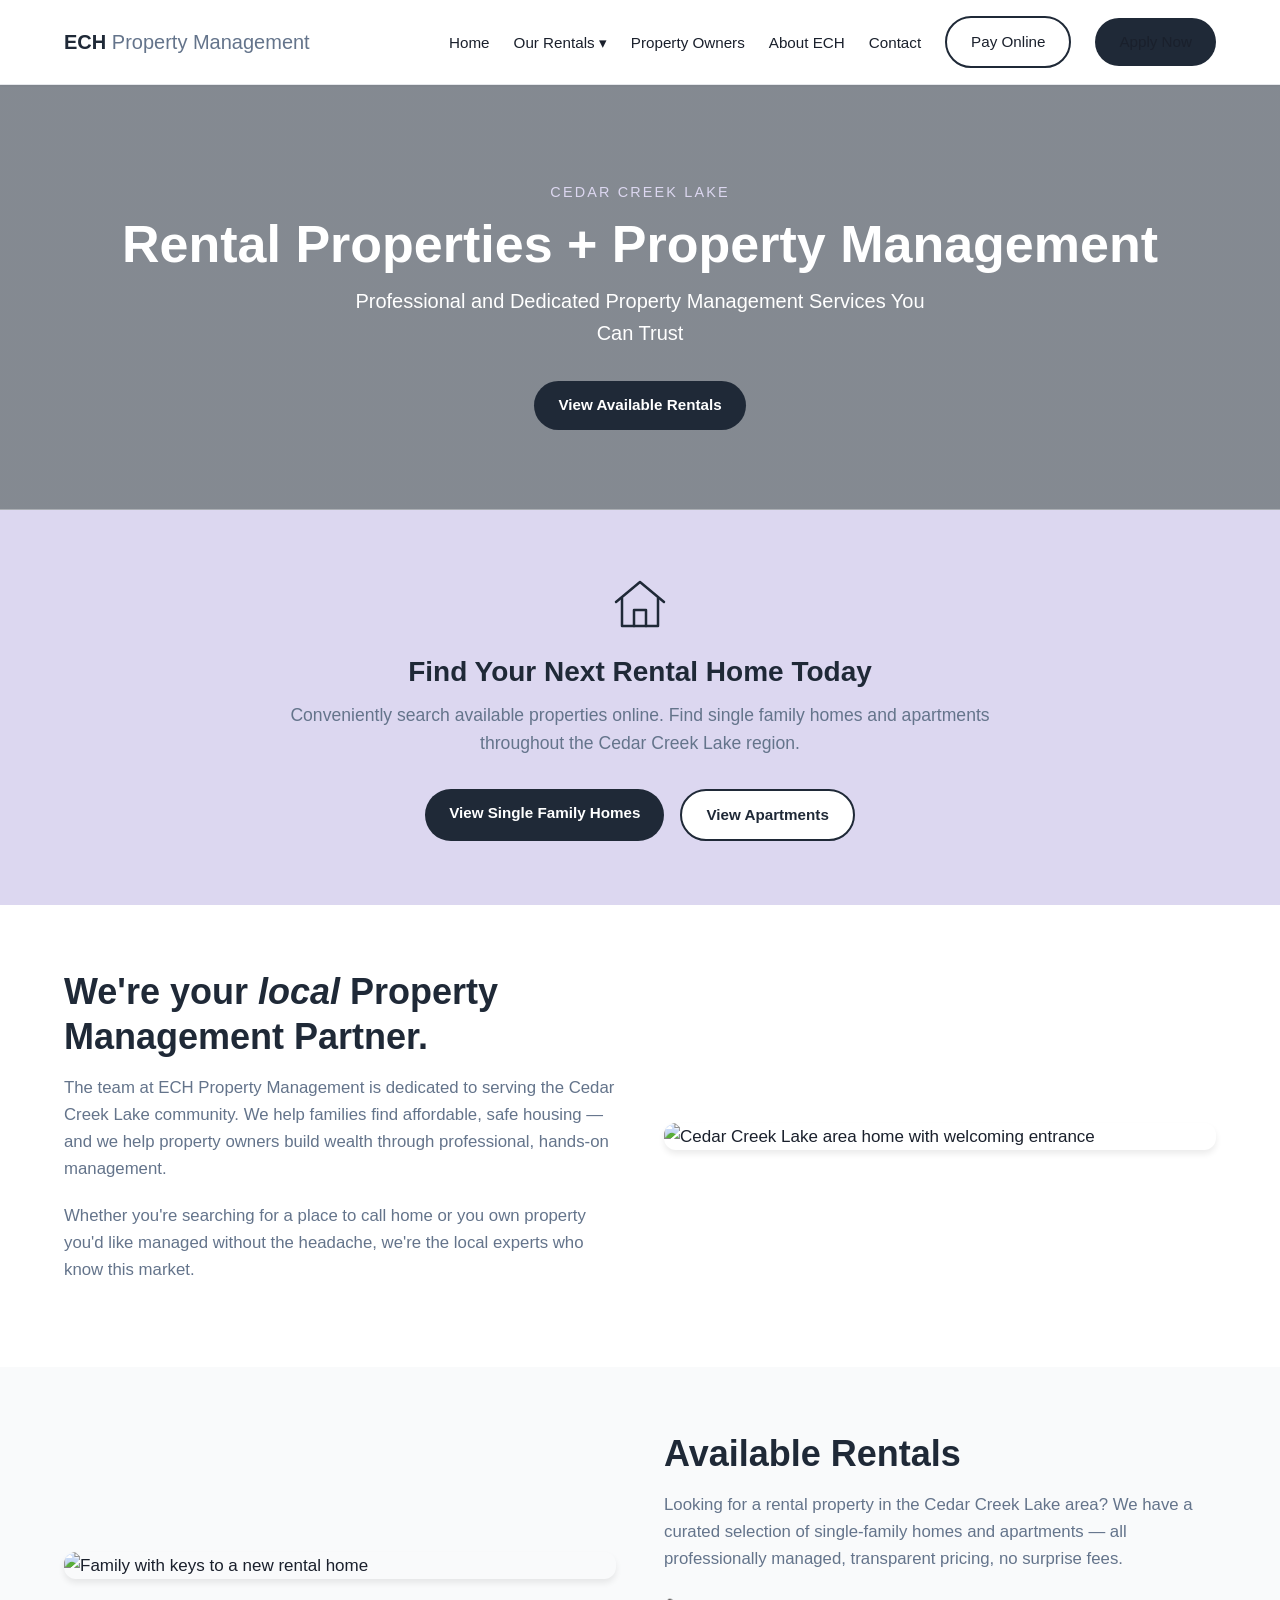
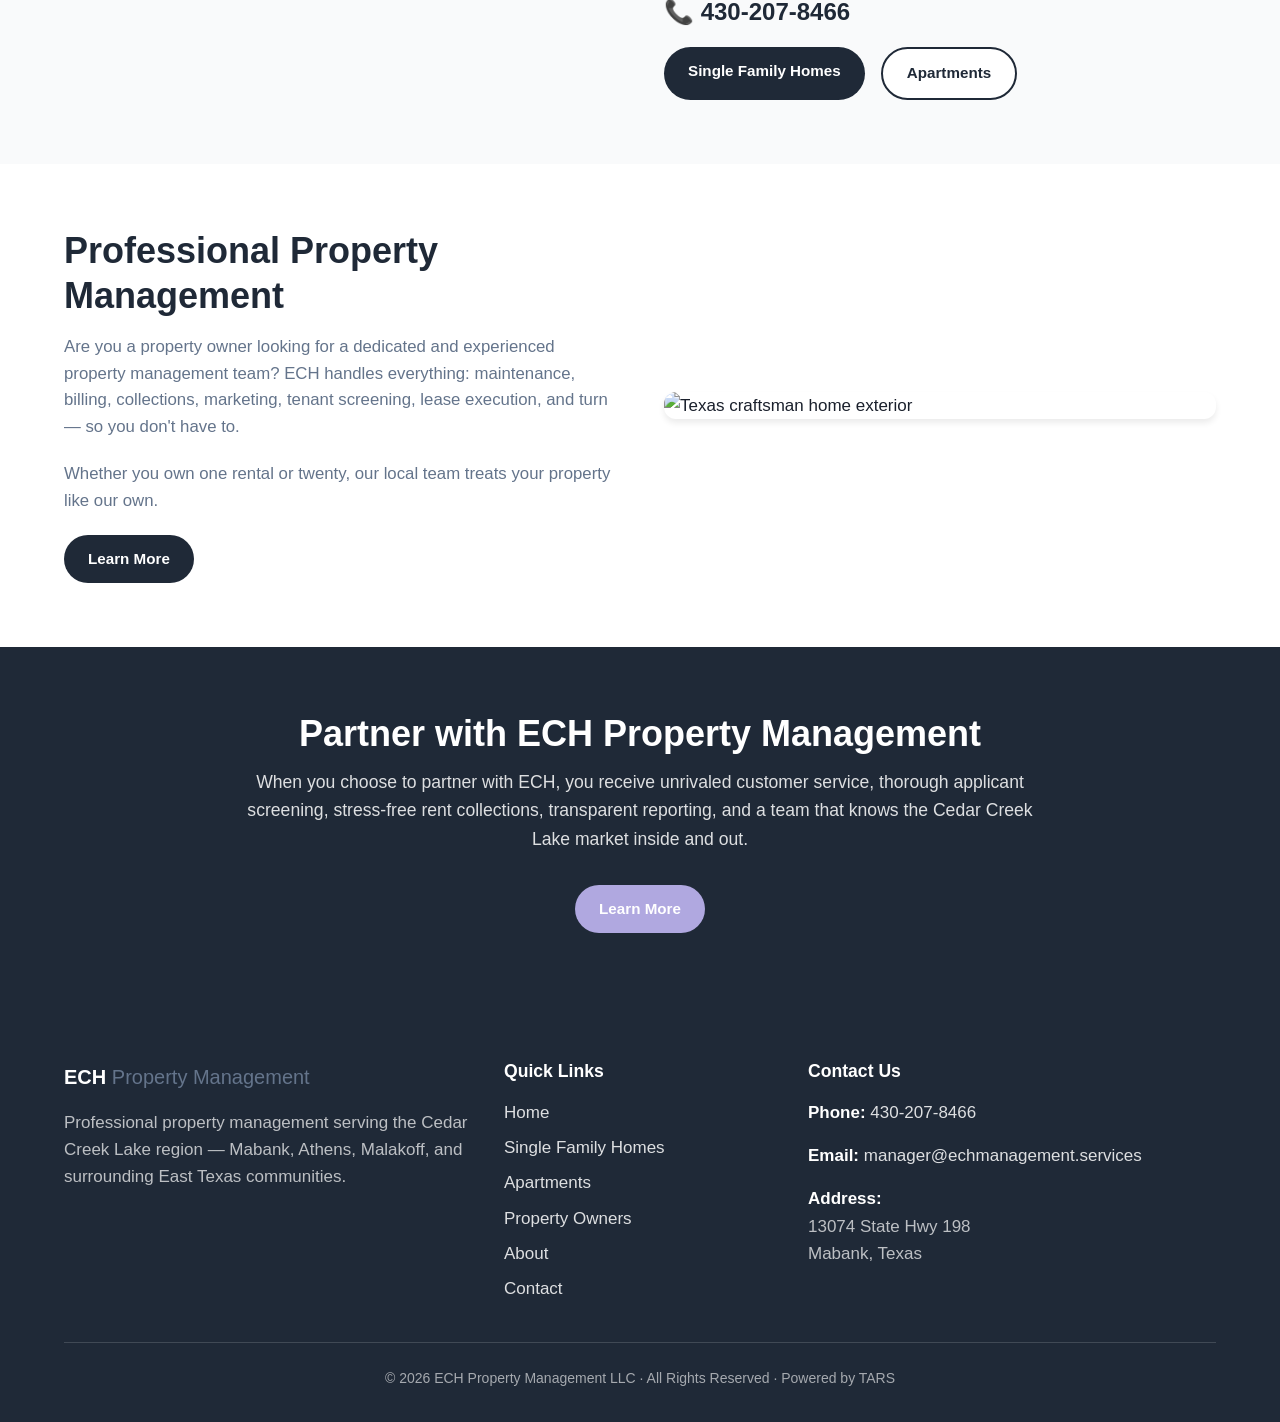
==== index.html @ 06a82904 "Add main pages: home, listings, owners, about, contact" ====
<!DOCTYPE html>
<html lang="en">
<head>
<meta charset="UTF-8">
<meta name="viewport" content="width=device-width, initial-scale=1.0">
<title>ECH Property Management — Cedar Creek Lake Rentals</title>
<meta name="description" content="Professional and dedicated property management services in the Cedar Creek Lake area. Single family homes and apartments for rent.">
<meta name="keywords" content="Cedar Creek Lake rentals, ECH Property Management, property management Texas, Mabank rentals, Athens TX rentals, Malakoff rentals">
<meta property="og:title" content="ECH Property Management — Cedar Creek Lake Rentals">
<meta property="og:description" content="Professional property management in the Cedar Creek Lake community. Find your next rental home today.">
<meta property="og:type" content="website">
<meta property="og:url" content="https://echmanagement.services/">
<link rel="canonical" href="https://echmanagement.services/">
<link rel="stylesheet" href="styles.css">
</head>
<body>
<nav class="nav"><div class="container nav-inner">
<a href="/" class="logo"><strong>ECH</strong> <span class="light">Property Management</span></a>
<ul class="nav-links">
<li><a href="/">Home</a></li>
<li class="dropdown"><a href="#">Our Rentals ▾</a><div class="submenu"><a href="/single-family-home-rental-cedar-creek-lake.html">Single Family Homes</a><a href="/apartment-rental-cedar-creek-lake.html">Apartments</a></div></li>
<li><a href="/property-management.html">Property Owners</a></li>
<li><a href="/about-ech-property-management.html">About ECH</a></li>
<li><a href="/contact.html">Contact</a></li>
<li><a href="https://app.rentredi.com/pay" class="btn btn-secondary">Pay Online</a></li>
<li><a href="https://app.rentredi.com/apply" class="btn">Apply Now</a></li>
</ul>
</div></nav>

<section class="hero"><div class="container">
<p class="pre-title">Cedar Creek Lake</p>
<h1>Rental Properties + Property Management</h1>
<p class="post-title">Professional and Dedicated Property Management Services You Can Trust</p>
<a href="/single-family-home-rental-cedar-creek-lake.html" class="btn">View Available Rentals</a>
</div></section>

<section class="find-rental"><div class="container">
<svg class="icon" viewBox="0 0 64 64" fill="none" stroke="#1F2937" stroke-width="2.5" stroke-linecap="round" stroke-linejoin="round"><path d="M8 28L32 8l24 20"/><path d="M14 24v28h36V24"/><path d="M26 52V36h12v16"/></svg>
<h2>Find Your Next Rental Home Today</h2>
<p>Conveniently search available properties online. Find single family homes and apartments throughout the Cedar Creek Lake region.</p>
<div class="btn-row"><a href="/single-family-home-rental-cedar-creek-lake.html" class="btn">View Single Family Homes</a><a href="/apartment-rental-cedar-creek-lake.html" class="btn btn-secondary">View Apartments</a></div>
</div></section>

<section><div class="container two-col">
<div class="text"><h2>We're your <em>local</em> Property Management Partner.</h2>
<p>The team at ECH Property Management is dedicated to serving the Cedar Creek Lake community. We help families find affordable, safe housing — and we help property owners build wealth through professional, hands-on management.</p>
<p>Whether you're searching for a place to call home or you own property you'd like managed without the headache, we're the local experts who know this market.</p></div>
<img src="https://images.unsplash.com/photo-1560518883-ce09059eeffa?auto=format&fit=crop&w=900&q=80" alt="Cedar Creek Lake area home with welcoming entrance">
</div></section>

<section class="available-rentals"><div class="container two-col">
<img src="https://images.unsplash.com/photo-1556909114-f6e7ad7d3136?auto=format&fit=crop&w=900&q=80" alt="Family with keys to a new rental home">
<div class="text"><h2>Available Rentals</h2>
<p>Looking for a rental property in the Cedar Creek Lake area? We have a curated selection of single-family homes and apartments — all professionally managed, transparent pricing, no surprise fees.</p>
<a href="tel:430-207-8466" class="phone">📞 430-207-8466</a>
<div style="display:flex; gap:1rem; flex-wrap:wrap;"><a href="/single-family-home-rental-cedar-creek-lake.html" class="btn">Single Family Homes</a><a href="/apartment-rental-cedar-creek-lake.html" class="btn btn-secondary">Apartments</a></div>
</div></div></section>

<section><div class="container two-col">
<div class="text"><h2>Professional Property Management</h2>
<p>Are you a property owner looking for a dedicated and experienced property management team? ECH handles everything: maintenance, billing, collections, marketing, tenant screening, lease execution, and turn — so you don't have to.</p>
<p>Whether you own one rental or twenty, our local team treats your property like our own.</p>
<a href="/property-management.html" class="btn">Learn More</a></div>
<img src="https://images.unsplash.com/photo-1564013799919-ab600027ffc6?auto=format&fit=crop&w=900&q=80" alt="Texas craftsman home exterior">
</div></section>

<section class="cta-banner"><div class="container">
<h2>Partner with ECH Property Management</h2>
<p>When you choose to partner with ECH, you receive unrivaled customer service, thorough applicant screening, stress-free rent collections, transparent reporting, and a team that knows the Cedar Creek Lake market inside and out.</p>
<a href="/property-management.html" class="btn btn-lavender">Learn More</a>
</div></section>

<footer><div class="container">
<div class="footer-grid">
<div><a href="/" class="logo"><strong>ECH</strong> <span class="light">Property Management</span></a><p>Professional property management serving the Cedar Creek Lake region — Mabank, Athens, Malakoff, and surrounding East Texas communities.</p></div>
<div><h4>Quick Links</h4><ul><li><a href="/">Home</a></li><li><a href="/single-family-home-rental-cedar-creek-lake.html">Single Family Homes</a></li><li><a href="/apartment-rental-cedar-creek-lake.html">Apartments</a></li><li><a href="/property-management.html">Property Owners</a></li><li><a href="/about-ech-property-management.html">About</a></li><li><a href="/contact.html">Contact</a></li></ul></div>
<div class="footer-contact"><h4>Contact Us</h4><p><strong>Phone:</strong> <a href="tel:430-207-8466">430-207-8466</a></p><p><strong>Email:</strong> <a href="mailto:manager@echmanagement.services">manager@echmanagement.services</a></p><p><strong>Address:</strong><br>13074 State Hwy 198<br>Mabank, Texas</p></div>
</div>
<div class="copyright">© 2026 ECH Property Management LLC · All Rights Reserved · Powered by TARS</div>
</div></footer>
</body></html>
---- styles.css ----
/* ECH Property Management — global stylesheet
   Built 2026-05-09 per ECH-WEBSITE-REBUILD-BRIEF.md
   Colors: lavender #B0A8E0, dark navy #1F2937, white #FFFFFF
*/

*, *::before, *::after { box-sizing: border-box; margin: 0; padding: 0; }

:root {
  --lavender: #B0A8E0;
  --lavender-light: #DCD7F0;
  --navy: #1F2937;
  --navy-light: #374151;
  --white: #FFFFFF;
  --text-dark: #1A202C;
  --text-muted: #64748B;
  --bg-soft: #F9FAFB;
  --shadow-sm: 0 1px 2px rgba(0,0,0,0.05);
  --shadow-md: 0 4px 6px rgba(0,0,0,0.08);
  --shadow-lg: 0 10px 25px rgba(0,0,0,0.10);
  --radius-sm: 6px;
  --radius-md: 12px;
  --radius-pill: 999px;
  --max-w: 1200px;
}

html { scroll-behavior: smooth; }
body {
  font-family: -apple-system, BlinkMacSystemFont, "Segoe UI", Roboto, "Helvetica Neue", Arial, sans-serif;
  font-size: 17px; line-height: 1.6; color: var(--text-dark); background: var(--white);
  -webkit-font-smoothing: antialiased; -moz-osx-font-smoothing: grayscale;
}
img { max-width: 100%; height: auto; display: block; }
a { color: var(--navy); text-decoration: none; transition: color 0.2s; }
a:hover { color: var(--lavender); }
h1, h2, h3, h4 { font-weight: 700; line-height: 1.25; color: var(--navy); }
h1 { font-size: clamp(2rem, 5vw, 3.25rem); margin-bottom: 1rem; }
h2 { font-size: clamp(1.5rem, 3vw, 2.25rem); margin-bottom: 0.75rem; }
h3 { font-size: 1.35rem; margin-bottom: 0.5rem; }
p { margin-bottom: 1rem; color: var(--text-muted); }

.container { max-width: var(--max-w); margin: 0 auto; padding: 0 1.5rem; }
section { padding: 4rem 0; }

.nav { background: var(--white); border-bottom: 1px solid #E5E7EB; padding: 1rem 0; position: sticky; top: 0; z-index: 100; box-shadow: var(--shadow-sm); }
.nav-inner { display: flex; align-items: center; justify-content: space-between; gap: 2rem; flex-wrap: wrap; }
.logo { font-weight: 700; font-size: 1.25rem; color: var(--navy); }
.logo strong { font-weight: 800; }
.logo .light { font-weight: 400; color: var(--text-muted); }
.nav-links { display: flex; align-items: center; gap: 1.5rem; list-style: none; flex-wrap: wrap; }
.nav-links a { color: var(--text-dark); font-weight: 500; font-size: 0.95rem; }
.nav-links a:hover { color: var(--lavender); }
.nav-links .dropdown { position: relative; cursor: pointer; }
.nav-links .dropdown:hover .submenu { display: flex; }
.submenu { display: none; position: absolute; top: 100%; left: 0; background: var(--white); flex-direction: column; min-width: 220px; border-radius: var(--radius-md); box-shadow: var(--shadow-md); padding: 0.5rem 0; z-index: 50; }
.submenu a { padding: 0.5rem 1rem; }
.submenu a:hover { background: var(--lavender-light); }

.btn { display: inline-block; padding: 0.75rem 1.5rem; background: var(--navy); color: var(--white); border: none; border-radius: var(--radius-pill); font-weight: 600; font-size: 0.95rem; cursor: pointer; transition: background 0.2s, transform 0.1s; text-align: center; }
.btn:hover { background: var(--navy-light); color: var(--white); transform: translateY(-1px); }
.btn-secondary { background: var(--white); color: var(--navy); border: 2px solid var(--navy); }
.btn-secondary:hover { background: var(--navy); color: var(--white); }
.btn-lavender { background: var(--lavender); }
.btn-lavender:hover { background: #9990C8; color: var(--white); }

.hero { background-image: linear-gradient(rgba(31,41,55,0.55), rgba(31,41,55,0.55)), url('https://images.unsplash.com/photo-1568605114967-8130f3a36994?auto=format&fit=crop&w=1600&q=80'); background-size: cover; background-position: center; color: var(--white); padding: 6rem 0 5rem; text-align: center; }
.hero h1 { color: var(--white); margin-bottom: 0.5rem; }
.hero .pre-title { color: var(--lavender-light); letter-spacing: 0.15em; font-size: 0.9rem; text-transform: uppercase; margin-bottom: 0.5rem; }
.hero .post-title { font-size: 1.25rem; margin-bottom: 2rem; color: var(--white); }
.hero p { color: rgba(255,255,255,0.85); max-width: 600px; margin: 0 auto 1.5rem; }

.find-rental { background: var(--lavender-light); text-align: center; padding: 4rem 0; }
.find-rental .icon { width: 64px; height: 64px; margin: 0 auto 1rem; display: block; }
.find-rental h2 { font-size: 1.75rem; }
.find-rental p { font-size: 1.1rem; max-width: 700px; margin: 0 auto 2rem; }
.find-rental .btn-row { display: flex; gap: 1rem; justify-content: center; flex-wrap: wrap; }

.two-col { display: grid; grid-template-columns: 1fr 1fr; gap: 3rem; align-items: center; }
.two-col .text h2 { margin-bottom: 1rem; }
.two-col .text p { margin-bottom: 1.25rem; font-size: 1.05rem; }
.two-col img { border-radius: var(--radius-md); box-shadow: var(--shadow-md); }

.available-rentals { background: var(--bg-soft); }
.available-rentals .phone { font-size: 1.5rem; font-weight: 700; color: var(--navy); margin: 1rem 0; display: block; }

.cta-banner { background: var(--navy); color: var(--white); text-align: center; padding: 4rem 0; }
.cta-banner h2 { color: var(--white); }
.cta-banner p { color: rgba(255,255,255,0.85); max-width: 800px; margin: 0 auto 2rem; font-size: 1.1rem; }

.listings-grid { display: grid; grid-template-columns: repeat(auto-fill, minmax(320px, 1fr)); gap: 2rem; margin-top: 2rem; }
.listing-card { background: var(--white); border-radius: var(--radius-md); overflow: hidden; box-shadow: var(--shadow-md); transition: transform 0.2s, box-shadow 0.2s; }
.listing-card:hover { transform: translateY(-4px); box-shadow: var(--shadow-lg); }
.listing-card img { height: 220px; object-fit: cover; }
.listing-card .body { padding: 1.5rem; }
.listing-card h3 { margin-bottom: 0.5rem; }
.listing-card .meta { color: var(--text-muted); font-size: 0.95rem; margin-bottom: 0.75rem; }
.listing-card .meta span { margin-right: 1rem; }
.listing-card .price { font-size: 1.5rem; font-weight: 700; color: var(--navy); margin-bottom: 1rem; }
.listing-card .btn { width: 100%; }

.faq { background: var(--lavender-light); }
.faq h2 { text-align: center; margin-bottom: 2rem; }
.faq-item { background: var(--white); border-radius: var(--radius-md); margin-bottom: 1rem; overflow: hidden; box-shadow: var(--shadow-sm); }
.faq-item summary { padding: 1.25rem 1.5rem; font-weight: 600; color: var(--navy); cursor: pointer; list-style: none; position: relative; padding-right: 3rem; }
.faq-item summary::after { content: '+'; position: absolute; right: 1.5rem; top: 50%; transform: translateY(-50%); font-size: 1.5rem; color: var(--lavender); }
.faq-item[open] summary::after { content: '-'; }
.faq-item .content { padding: 0 1.5rem 1.5rem; color: var(--text-muted); }

footer { background: var(--navy); color: rgba(255,255,255,0.85); padding: 4rem 0 2rem; background-image: linear-gradient(rgba(31,41,55,0.92), rgba(31,41,55,0.92)), url('https://images.unsplash.com/photo-1546412414-e1885259563a?auto=format&fit=crop&w=1600&q=80'); background-size: cover; background-position: center; }
.footer-grid { display: grid; grid-template-columns: 1.5fr 1fr 1.5fr; gap: 2rem; margin-bottom: 2rem; }
footer h4 { color: var(--white); margin-bottom: 1rem; font-size: 1.1rem; }
footer .logo { color: var(--white); margin-bottom: 1rem; display: block; }
footer p { color: rgba(255,255,255,0.7); }
footer ul { list-style: none; }
footer ul li { margin-bottom: 0.5rem; }
footer a { color: rgba(255,255,255,0.85); }
footer a:hover { color: var(--lavender); }
.footer-contact strong { color: var(--white); }
.copyright { border-top: 1px solid rgba(255,255,255,0.15); padding-top: 1.5rem; text-align: center; font-size: 0.875rem; color: rgba(255,255,255,0.6); }

.page-header { background: var(--lavender-light); padding: 5rem 0 3rem; text-align: center; }
.page-header .pre-title { color: var(--navy-light); letter-spacing: 0.15em; font-size: 0.9rem; text-transform: uppercase; margin-bottom: 0.5rem; }
.page-header h1 { margin-bottom: 0.5rem; }
.page-header p { font-size: 1.15rem; max-width: 700px; margin: 0 auto; }

@media (max-width: 768px) {
  .nav-inner { flex-direction: column; gap: 1rem; }
  .nav-links { gap: 1rem; flex-wrap: wrap; justify-content: center; }
  .two-col { grid-template-columns: 1fr; }
  .footer-grid { grid-template-columns: 1fr; text-align: center; }
  section { padding: 3rem 0; }
  .hero { padding: 4rem 0 3rem; }
}
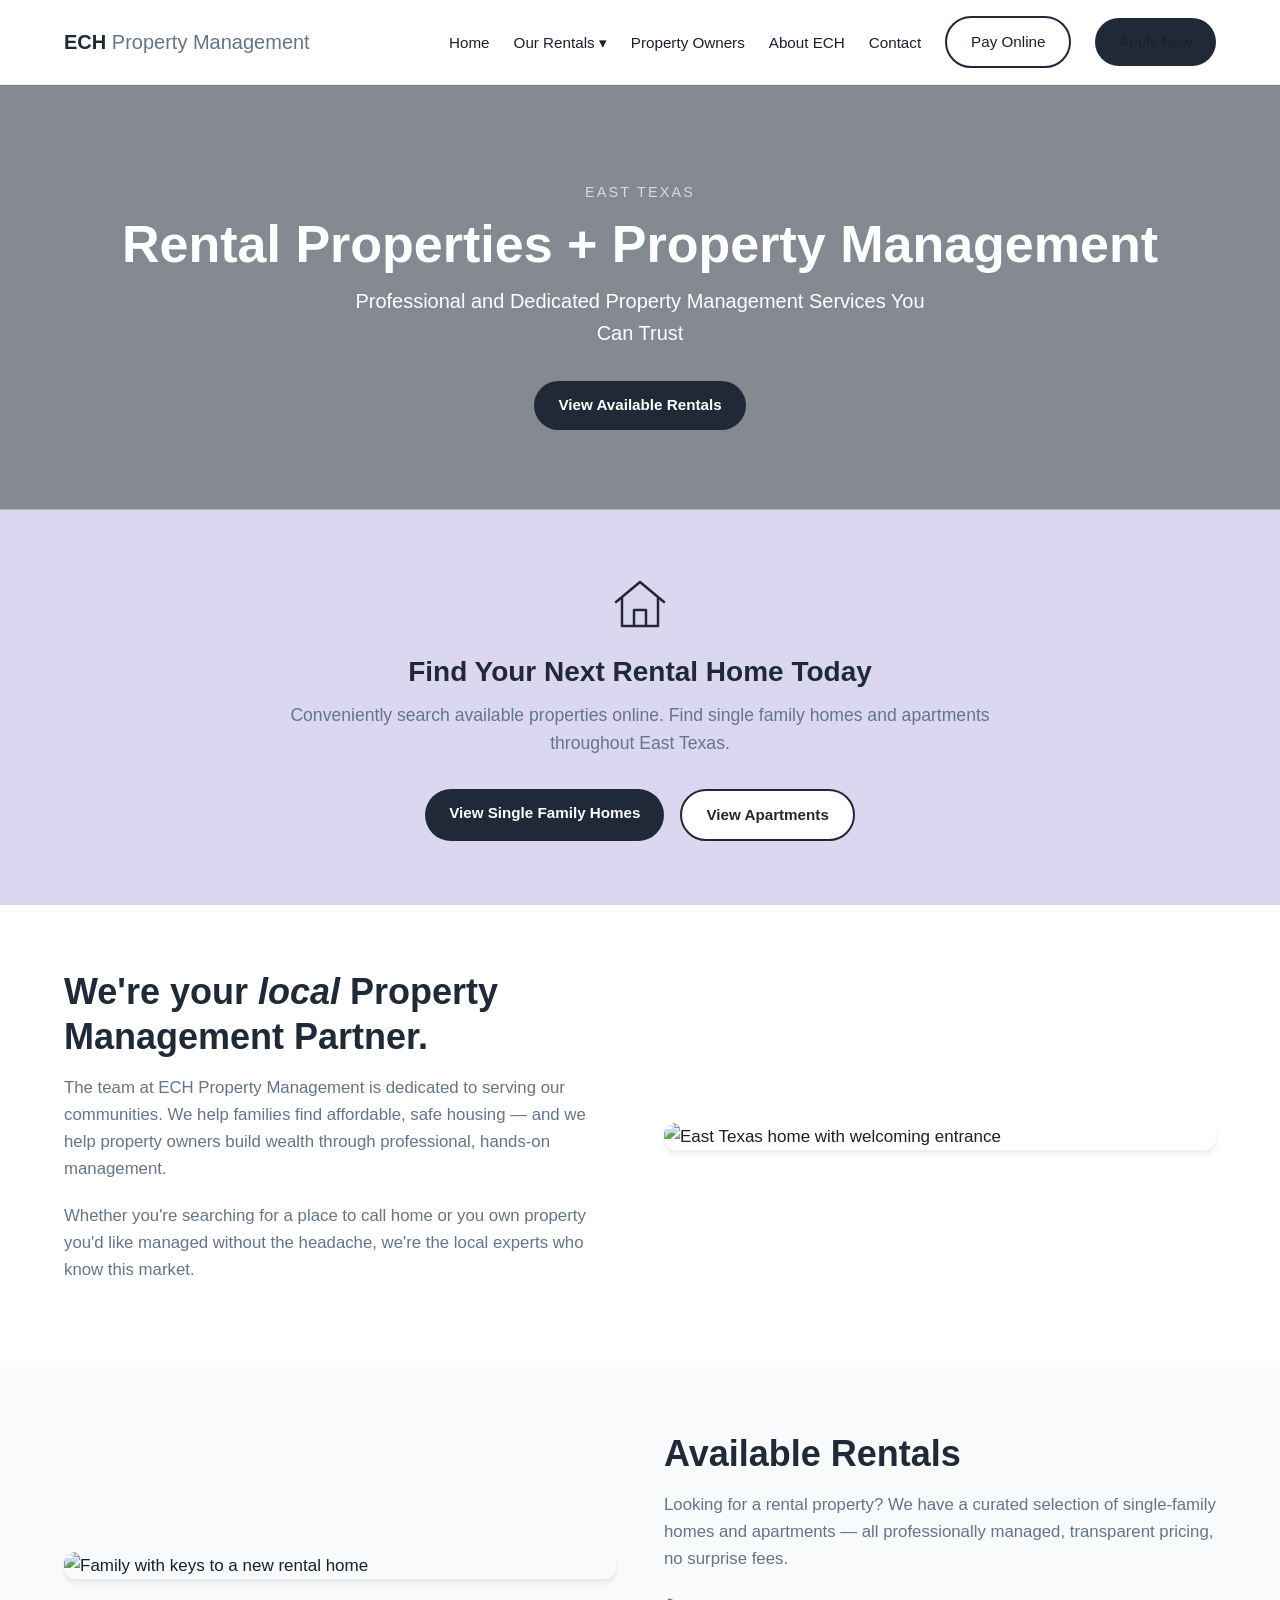
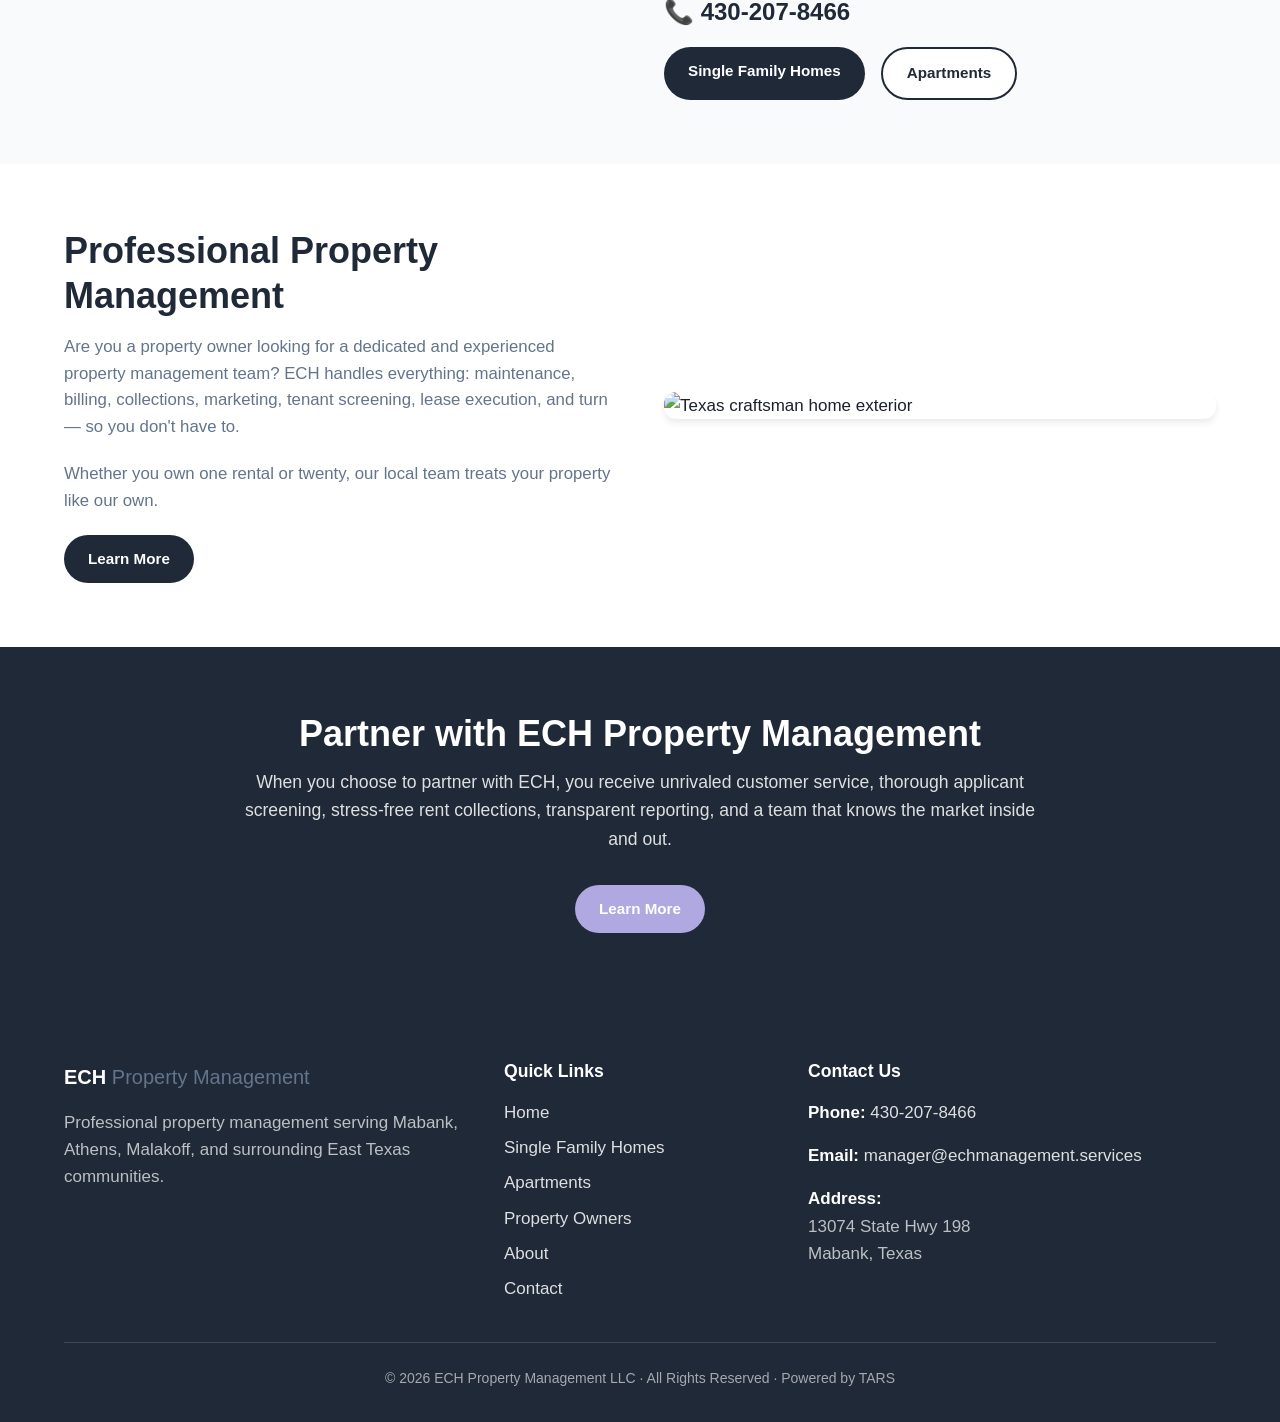
==== commit 3bd03110: "Remove Cedar Creek Lake from titles + copy — broaden geographic positioning" ====
--- a/index.html
+++ b/index.html
@@ -3,11 +3,11 @@
 <head>
 <meta charset="UTF-8">
 <meta name="viewport" content="width=device-width, initial-scale=1.0">
-<title>ECH Property Management — Cedar Creek Lake Rentals</title>
-<meta name="description" content="Professional and dedicated property management services in the Cedar Creek Lake area. Single family homes and apartments for rent.">
-<meta name="keywords" content="Cedar Creek Lake rentals, ECH Property Management, property management Texas, Mabank rentals, Athens TX rentals, Malakoff rentals">
-<meta property="og:title" content="ECH Property Management — Cedar Creek Lake Rentals">
-<meta property="og:description" content="Professional property management in the Cedar Creek Lake community. Find your next rental home today.">
+<title>ECH Property Management — Rentals &amp; Property Management</title>
+<meta name="description" content="Professional and dedicated property management services. Single family homes and apartments for rent.">
+<meta name="keywords" content="ECH Property Management, property management Texas, Mabank rentals, Athens TX rentals, Malakoff rentals, East Texas rentals">
+<meta property="og:title" content="ECH Property Management — Rentals &amp; Property Management">
+<meta property="og:description" content="Professional property management. Find your next rental home today.">
 <meta property="og:type" content="website">
 <meta property="og:url" content="https://echmanagement.services/">
 <link rel="canonical" href="https://echmanagement.services/">
@@ -28,7 +28,7 @@
 </div></nav>
 
 <section class="hero"><div class="container">
-<p class="pre-title">Cedar Creek Lake</p>
+<p class="pre-title">East Texas</p>
 <h1>Rental Properties + Property Management</h1>
 <p class="post-title">Professional and Dedicated Property Management Services You Can Trust</p>
 <a href="/single-family-home-rental-cedar-creek-lake.html" class="btn">View Available Rentals</a>
@@ -37,21 +37,21 @@
 <section class="find-rental"><div class="container">
 <svg class="icon" viewBox="0 0 64 64" fill="none" stroke="#1F2937" stroke-width="2.5" stroke-linecap="round" stroke-linejoin="round"><path d="M8 28L32 8l24 20"/><path d="M14 24v28h36V24"/><path d="M26 52V36h12v16"/></svg>
 <h2>Find Your Next Rental Home Today</h2>
-<p>Conveniently search available properties online. Find single family homes and apartments throughout the Cedar Creek Lake region.</p>
+<p>Conveniently search available properties online. Find single family homes and apartments throughout East Texas.</p>
 <div class="btn-row"><a href="/single-family-home-rental-cedar-creek-lake.html" class="btn">View Single Family Homes</a><a href="/apartment-rental-cedar-creek-lake.html" class="btn btn-secondary">View Apartments</a></div>
 </div></section>
 
 <section><div class="container two-col">
 <div class="text"><h2>We're your <em>local</em> Property Management Partner.</h2>
-<p>The team at ECH Property Management is dedicated to serving the Cedar Creek Lake community. We help families find affordable, safe housing — and we help property owners build wealth through professional, hands-on management.</p>
+<p>The team at ECH Property Management is dedicated to serving our communities. We help families find affordable, safe housing — and we help property owners build wealth through professional, hands-on management.</p>
 <p>Whether you're searching for a place to call home or you own property you'd like managed without the headache, we're the local experts who know this market.</p></div>
-<img src="https://images.unsplash.com/photo-1560518883-ce09059eeffa?auto=format&fit=crop&w=900&q=80" alt="Cedar Creek Lake area home with welcoming entrance">
+<img src="https://images.unsplash.com/photo-1560518883-ce09059eeffa?auto=format&fit=crop&w=900&q=80" alt="East Texas home with welcoming entrance">
 </div></section>
 
 <section class="available-rentals"><div class="container two-col">
 <img src="https://images.unsplash.com/photo-1556909114-f6e7ad7d3136?auto=format&fit=crop&w=900&q=80" alt="Family with keys to a new rental home">
 <div class="text"><h2>Available Rentals</h2>
-<p>Looking for a rental property in the Cedar Creek Lake area? We have a curated selection of single-family homes and apartments — all professionally managed, transparent pricing, no surprise fees.</p>
+<p>Looking for a rental property? We have a curated selection of single-family homes and apartments — all professionally managed, transparent pricing, no surprise fees.</p>
 <a href="tel:430-207-8466" class="phone">📞 430-207-8466</a>
 <div style="display:flex; gap:1rem; flex-wrap:wrap;"><a href="/single-family-home-rental-cedar-creek-lake.html" class="btn">Single Family Homes</a><a href="/apartment-rental-cedar-creek-lake.html" class="btn btn-secondary">Apartments</a></div>
 </div></div></section>
@@ -66,13 +66,13 @@
 
 <section class="cta-banner"><div class="container">
 <h2>Partner with ECH Property Management</h2>
-<p>When you choose to partner with ECH, you receive unrivaled customer service, thorough applicant screening, stress-free rent collections, transparent reporting, and a team that knows the Cedar Creek Lake market inside and out.</p>
+<p>When you choose to partner with ECH, you receive unrivaled customer service, thorough applicant screening, stress-free rent collections, transparent reporting, and a team that knows the market inside and out.</p>
 <a href="/property-management.html" class="btn btn-lavender">Learn More</a>
 </div></section>
 
 <footer><div class="container">
 <div class="footer-grid">
-<div><a href="/" class="logo"><strong>ECH</strong> <span class="light">Property Management</span></a><p>Professional property management serving the Cedar Creek Lake region — Mabank, Athens, Malakoff, and surrounding East Texas communities.</p></div>
+<div><a href="/" class="logo"><strong>ECH</strong> <span class="light">Property Management</span></a><p>Professional property management serving Mabank, Athens, Malakoff, and surrounding East Texas communities.</p></div>
 <div><h4>Quick Links</h4><ul><li><a href="/">Home</a></li><li><a href="/single-family-home-rental-cedar-creek-lake.html">Single Family Homes</a></li><li><a href="/apartment-rental-cedar-creek-lake.html">Apartments</a></li><li><a href="/property-management.html">Property Owners</a></li><li><a href="/about-ech-property-management.html">About</a></li><li><a href="/contact.html">Contact</a></li></ul></div>
 <div class="footer-contact"><h4>Contact Us</h4><p><strong>Phone:</strong> <a href="tel:430-207-8466">430-207-8466</a></p><p><strong>Email:</strong> <a href="mailto:manager@echmanagement.services">manager@echmanagement.services</a></p><p><strong>Address:</strong><br>13074 State Hwy 198<br>Mabank, Texas</p></div>
 </div>
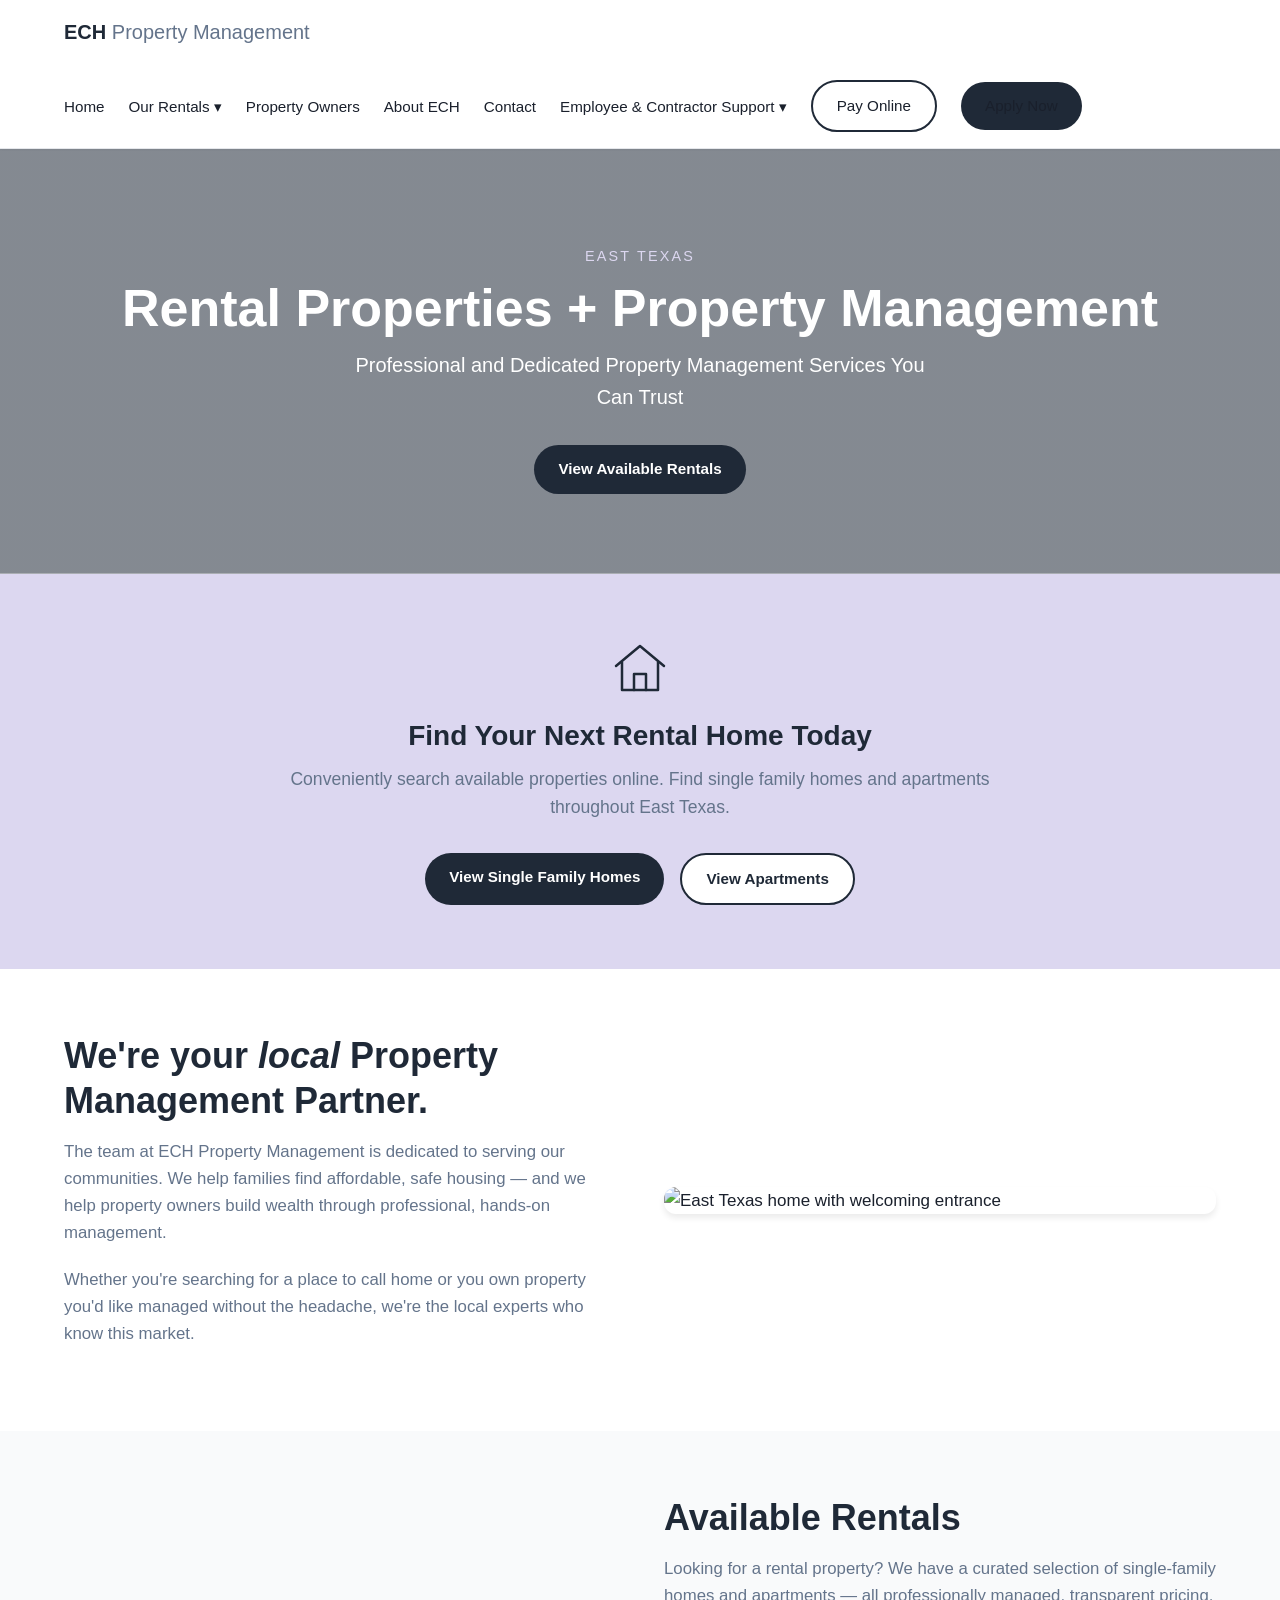
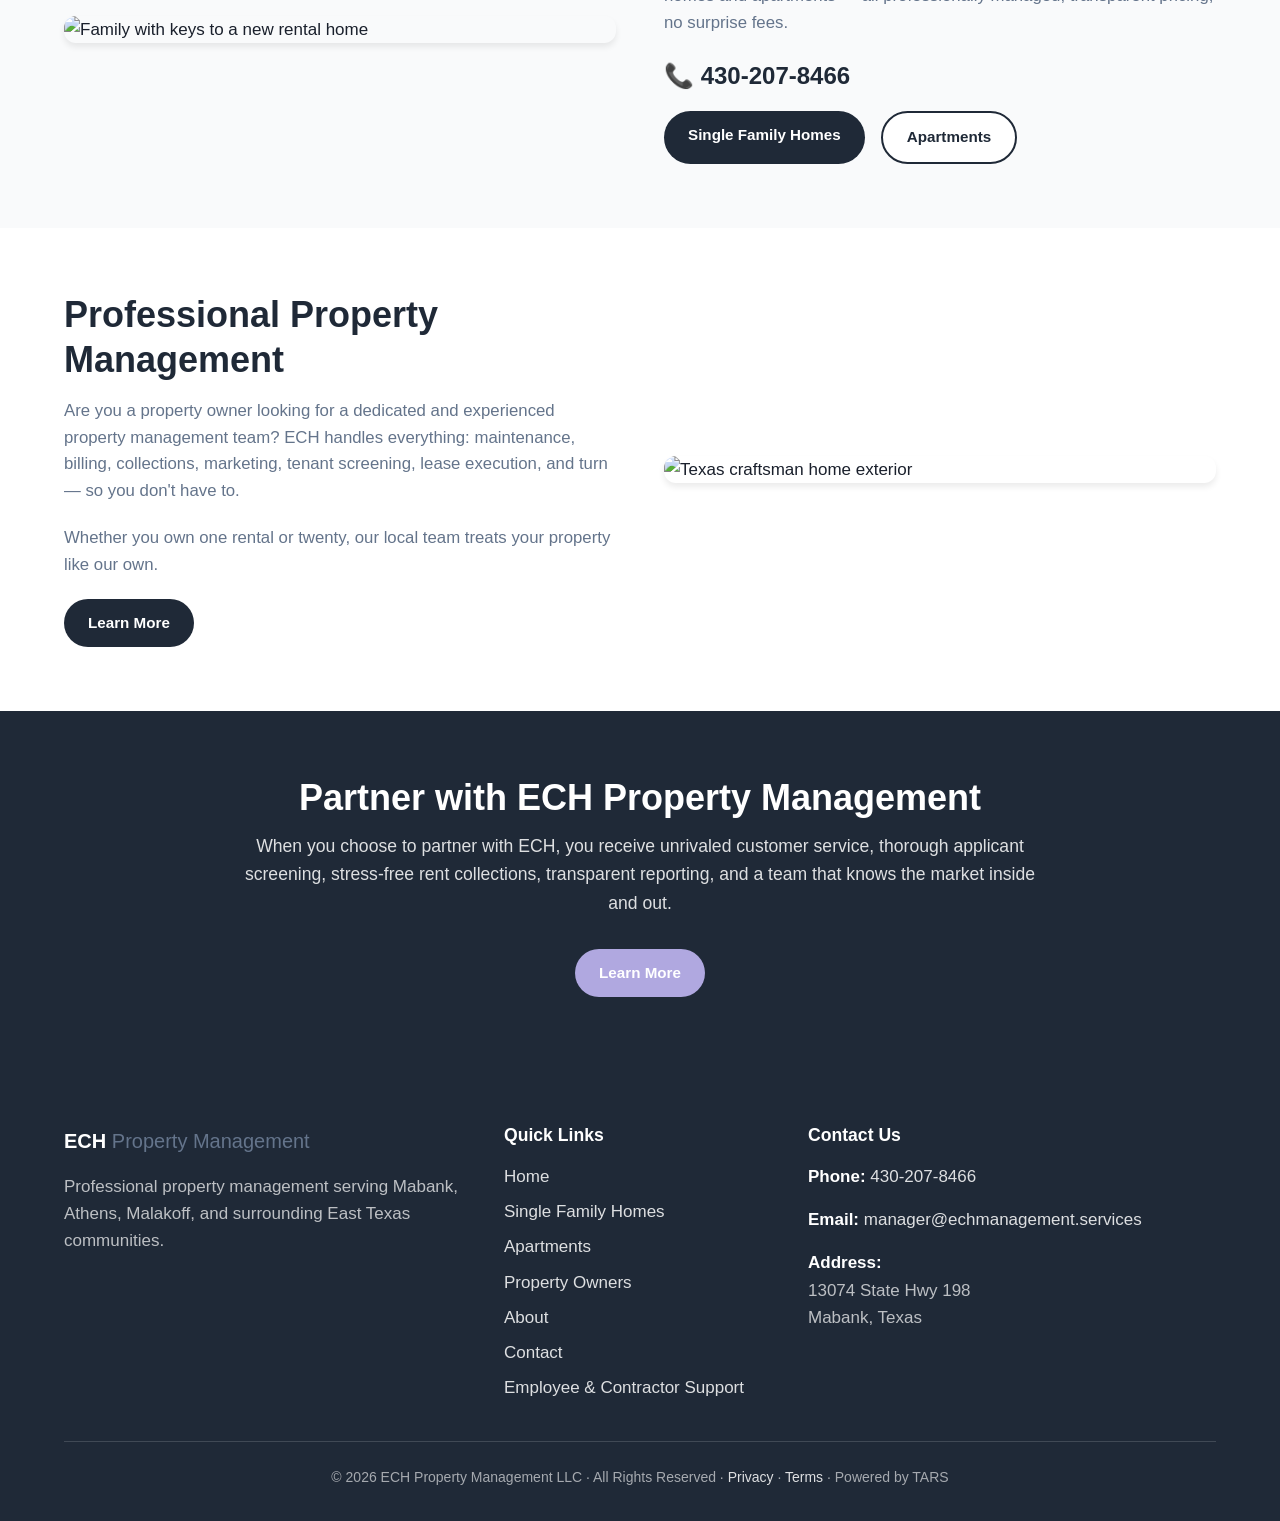
==== commit 5856cf7a: "Add Employee & Contractor Support nav dropdown + footer privacy/terms links to home" ====
--- a/index.html
+++ b/index.html
@@ -4,10 +4,10 @@
 <meta charset="UTF-8">
 <meta name="viewport" content="width=device-width, initial-scale=1.0">
 <title>ECH Property Management — Rentals &amp; Property Management</title>
-<meta name="description" content="Professional and dedicated property management services. Single family homes and apartments for rent.">
+<meta name="description" content="Professional, dedicated property management for East Texas. Single family homes and apartments for rent in Mabank, Athens, and Malakoff. Apply online today.">
 <meta name="keywords" content="ECH Property Management, property management Texas, Mabank rentals, Athens TX rentals, Malakoff rentals, East Texas rentals">
 <meta property="og:title" content="ECH Property Management — Rentals &amp; Property Management">
-<meta property="og:description" content="Professional property management. Find your next rental home today.">
+<meta property="og:description" content="Professional property management for East Texas. Single family homes and apartments for rent. Apply online today.">
 <meta property="og:type" content="website">
 <meta property="og:url" content="https://echmanagement.services/">
 <link rel="canonical" href="https://echmanagement.services/">
@@ -22,6 +22,7 @@
 <li><a href="/property-management.html">Property Owners</a></li>
 <li><a href="/about-ech-property-management.html">About ECH</a></li>
 <li><a href="/contact.html">Contact</a></li>
+<li class="dropdown"><a href="/employee-contractor-support.html">Employee &amp; Contractor Support ▾</a><div class="submenu"><a href="https://tcc.echmanagement.services">Log In</a><a href="/employee-contractor-support.html#signup">Request Access &amp; Text Sign-Up</a></div></li>
 <li><a href="https://app.rentredi.com/pay" class="btn btn-secondary">Pay Online</a></li>
 <li><a href="https://app.rentredi.com/apply" class="btn">Apply Now</a></li>
 </ul>
@@ -73,9 +74,9 @@
 <footer><div class="container">
 <div class="footer-grid">
 <div><a href="/" class="logo"><strong>ECH</strong> <span class="light">Property Management</span></a><p>Professional property management serving Mabank, Athens, Malakoff, and surrounding East Texas communities.</p></div>
-<div><h4>Quick Links</h4><ul><li><a href="/">Home</a></li><li><a href="/single-family-home-rental-cedar-creek-lake.html">Single Family Homes</a></li><li><a href="/apartment-rental-cedar-creek-lake.html">Apartments</a></li><li><a href="/property-management.html">Property Owners</a></li><li><a href="/about-ech-property-management.html">About</a></li><li><a href="/contact.html">Contact</a></li></ul></div>
+<div><h4>Quick Links</h4><ul><li><a href="/">Home</a></li><li><a href="/single-family-home-rental-cedar-creek-lake.html">Single Family Homes</a></li><li><a href="/apartment-rental-cedar-creek-lake.html">Apartments</a></li><li><a href="/property-management.html">Property Owners</a></li><li><a href="/about-ech-property-management.html">About</a></li><li><a href="/contact.html">Contact</a></li><li><a href="/employee-contractor-support.html">Employee &amp; Contractor Support</a></li></ul></div>
 <div class="footer-contact"><h4>Contact Us</h4><p><strong>Phone:</strong> <a href="tel:430-207-8466">430-207-8466</a></p><p><strong>Email:</strong> <a href="mailto:manager@echmanagement.services">manager@echmanagement.services</a></p><p><strong>Address:</strong><br>13074 State Hwy 198<br>Mabank, Texas</p></div>
 </div>
-<div class="copyright">© 2026 ECH Property Management LLC · All Rights Reserved · Powered by TARS</div>
+<div class="copyright">© 2026 ECH Property Management LLC · All Rights Reserved · <a href="/privacy">Privacy</a> · <a href="/terms">Terms</a> · Powered by TARS</div>
 </div></footer>
 </body></html>
